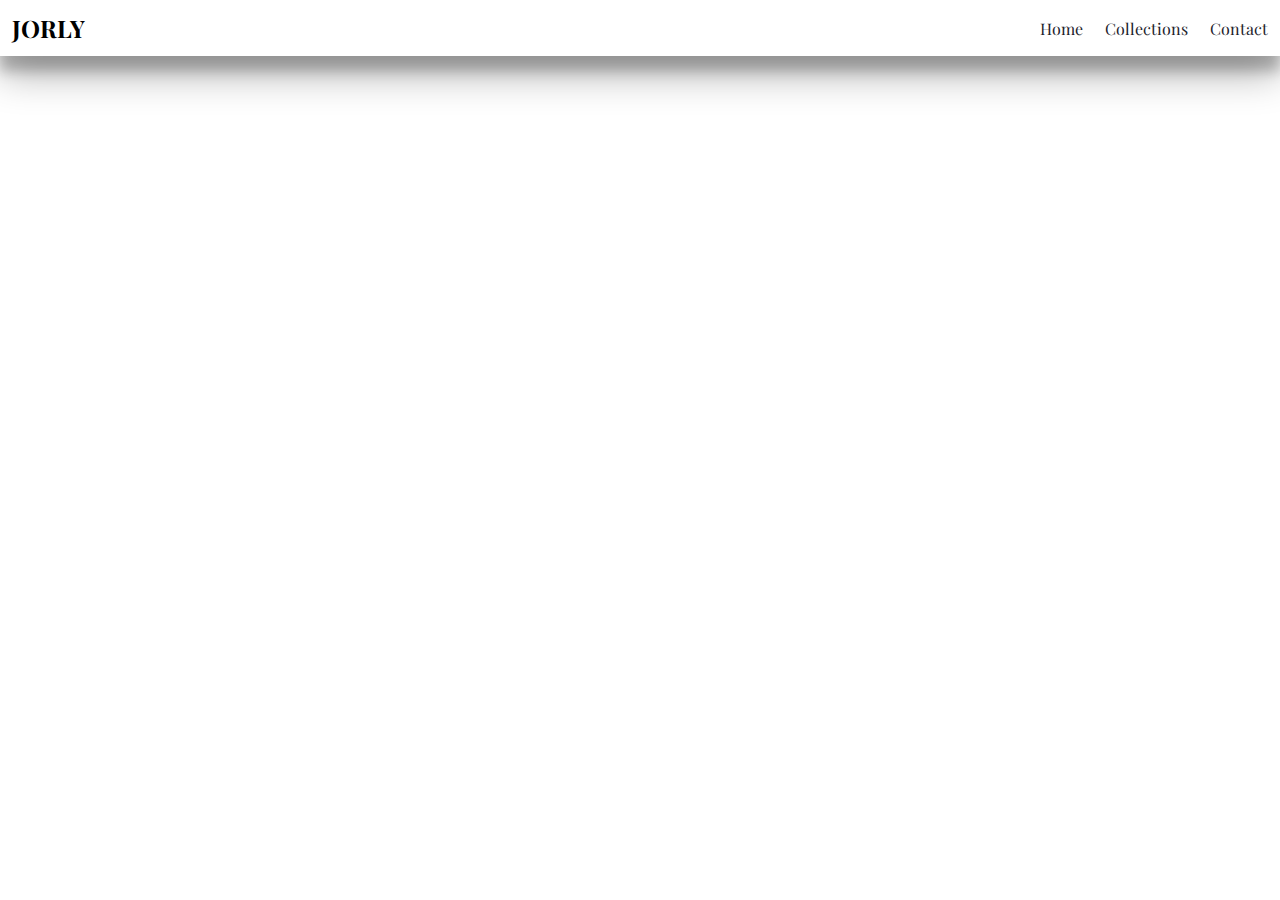
==== WebProject-02/index.html @ 0eb0fa3d "first commit for the file" ====
<!DOCTYPE html>
<html lang="en">
<head>
  <meta charset="UTF-8">
  <meta name="viewport" content="width=device-width, initial-scale=1.0">
  <!-- Me style -->
  <link rel="stylesheet" href="./src/Assets/style.css">
  <!-- Me script -->
  <script src="./src/Assets/index.js" defer></script>
  <!-- icons link -->
  <link rel="stylesheet" href="https://cdnjs.cloudflare.com/ajax/libs/font-awesome/6.5.1/css/all.min.css" integrity="sha512-DTOQO9RWCH3ppGqcWaEA1BIZOC6xxalwEsw9c2QQeAIftl+Vegovlnee1c9QX4TctnWMn13TZye+giMm8e2LwA==" crossorigin="anonymous" referrerpolicy="no-referrer" />
  <!-- google font -->
  <link rel="preconnect" href="https://fonts.googleapis.com">
<link rel="preconnect" href="https://fonts.gstatic.com" crossorigin>
<link href="https://fonts.googleapis.com/css2?family=Playfair+Display:ital,wght@0,400..900;1,400..900&display=swap" rel="stylesheet">
  <title>Jarly.com</title>
</head>
<body>
<!-- Navbar -->
 <nav class="navbar">
  <h2>JORLY</h2>

  <div class="navbar-links">
    <p class="navbar-link"><a href="#">Home</a></p>
    <p class="navbar-link"><a href="#">Collections</a></p>
    <p class="navbar-link"><a href="#">Contact</a></p>
  </div>

  <div class="navbar-menu-toggle" onclick="showNavbar()">
    <i class="fa-solid fa-bars"></i>
  </div>
 </nav>

 <!-- side Navbar -->
  <div class="side-navbar" onclick="closeNavbar()">
    <p style="text-align: right;">
      <i class="fa-solid fa-xmark"></i>
    </p>
  
      <div class="side-navbar-links">
        <p class="side-navbar-link"><a href="#">Home</a></p>
        <p class="side-navbar-link"><a href="#">Collections</a></p>
        <p class="side-navbar-link"><a href="#">Contact</a></p>
      </div>

  </div>
  </body>
</html>
---- WebProject-02/src/Assets/style.css ----
*{
  margin: 0;
  padding: 0;
}
body{
  font-family: "Playfair Display", serif;

}
.navbar{
  display: flex;
  justify-content: space-between;
  align-items: center;
  padding: 12px;
  box-shadow: rgba(0, 0, 0, 0.3) 0px 19px 38px, rgba(0, 0, 0, 0.22) 0px 15px 12px;
  }
.navbar-links{
  display: flex;
  column-gap: 22px;
}
.navbar-links a{
  text-decoration: none;
  color: #1d232c;
}
.navbar-links a:hover{
  text-decoration: underline;
  color: #1d232c;
}
.navbar-menu-toggle{
  display: none;
}

/* Side Navbar */
.side-navbar{
  background-color: #1d232c;
  width: 50%;
  height: 100%;
  position: fixed;
  top: 0;
  left: -60%;
  padding: 20px;
  color: white;
  transition: 2s;
}
.side-navbar-link{
 margin-bottom: 30px;
}
.side-navbar-link a{
  text-decoration: none;
 color: white;
 }
 .side-navbar-link a:hover{
  text-decoration: underline;
 }

/* Media Query */

@media screen and (max-width:700px) {
  .navbar-menu-toggle{
    display: block;
  }
  .navbar-links{
    display: none;
  }
}
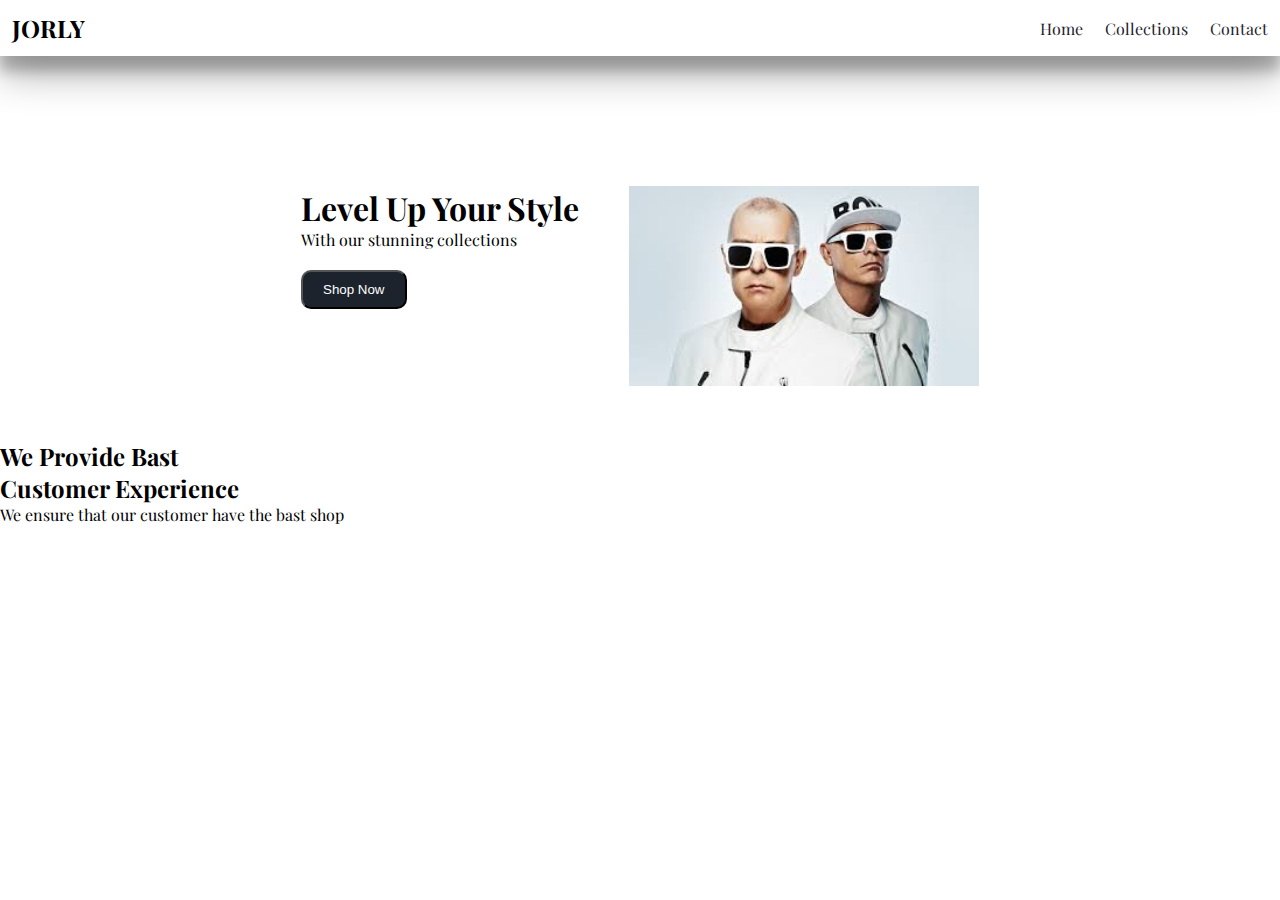
==== commit 11c66d9b: "tow commit for the file" ====
--- a/WebProject-02/index.html
+++ b/WebProject-02/index.html
@@ -17,7 +17,8 @@
 </head>
 <body>
 <!-- Navbar -->
- <nav class="navbar">
+ <nav>
+ <div class="navbar">
   <h2>JORLY</h2>
 
   <div class="navbar-links">
@@ -29,20 +30,45 @@
   <div class="navbar-menu-toggle" onclick="showNavbar()">
     <i class="fa-solid fa-bars"></i>
   </div>
- </nav>
+</div>
 
  <!-- side Navbar -->
   <div class="side-navbar" onclick="closeNavbar()">
     <p style="text-align: right;">
       <i class="fa-solid fa-xmark"></i>
     </p>
-  
+
       <div class="side-navbar-links">
         <p class="side-navbar-link"><a href="#">Home</a></p>
         <p class="side-navbar-link"><a href="#">Collections</a></p>
         <p class="side-navbar-link"><a href="#">Contact</a></p>
       </div>
+  </div>
+ </nav>
 
+<!-- Header -->
+ <div class="header">
+    <div>
+      <h1>Level Up Your Style</h1>
+      <p>With our stunning collections</p>
+      <button class="head-btn">Shop Now</button>
+    </div>
+    <div>
+      <img class="header-img" src="./src/Images/img-1.jpg" alt="">
+    </div>
+ </div>
+
+ <!-- Service -->
+ <div class="service">
+  <div class="service-container-1">
+    <div>
+      <h2>We Provide Bast</h2>
+      <h2> Customer Experience</h2>
+    </div>
+    <div>
+      <p>We ensure that our customer have the bast shop </p>
+    </div>
   </div>
+ </div>
   </body>
 </html>--- a/WebProject-02/src/Assets/style.css
+++ b/WebProject-02/src/Assets/style.css
@@ -52,6 +52,29 @@
   text-decoration: underline;
  }
 
+ /* header */
+ .header{
+  display: flex;
+  justify-content: center;
+  gap: 50px;
+  padding: 50px;
+  margin-top: 80px;
+ }
+ .head-btn{
+  padding-left: 20px;
+  padding-right: 20px;
+  padding-top: 10px;
+  padding-bottom: 10px;
+  margin-top: 20px;
+  background-color: #1d232c;
+  color: white;
+  cursor: pointer;
+  border-radius: 10px;
+}
+.header-img{
+  width: 350px;
+  height: 200px;
+}
 /* Media Query */
 
 @media screen and (max-width:700px) {
@@ -61,4 +84,7 @@
   .navbar-links{
     display: none;
   }
+  .header-img{
+    display: none;
+  }
 }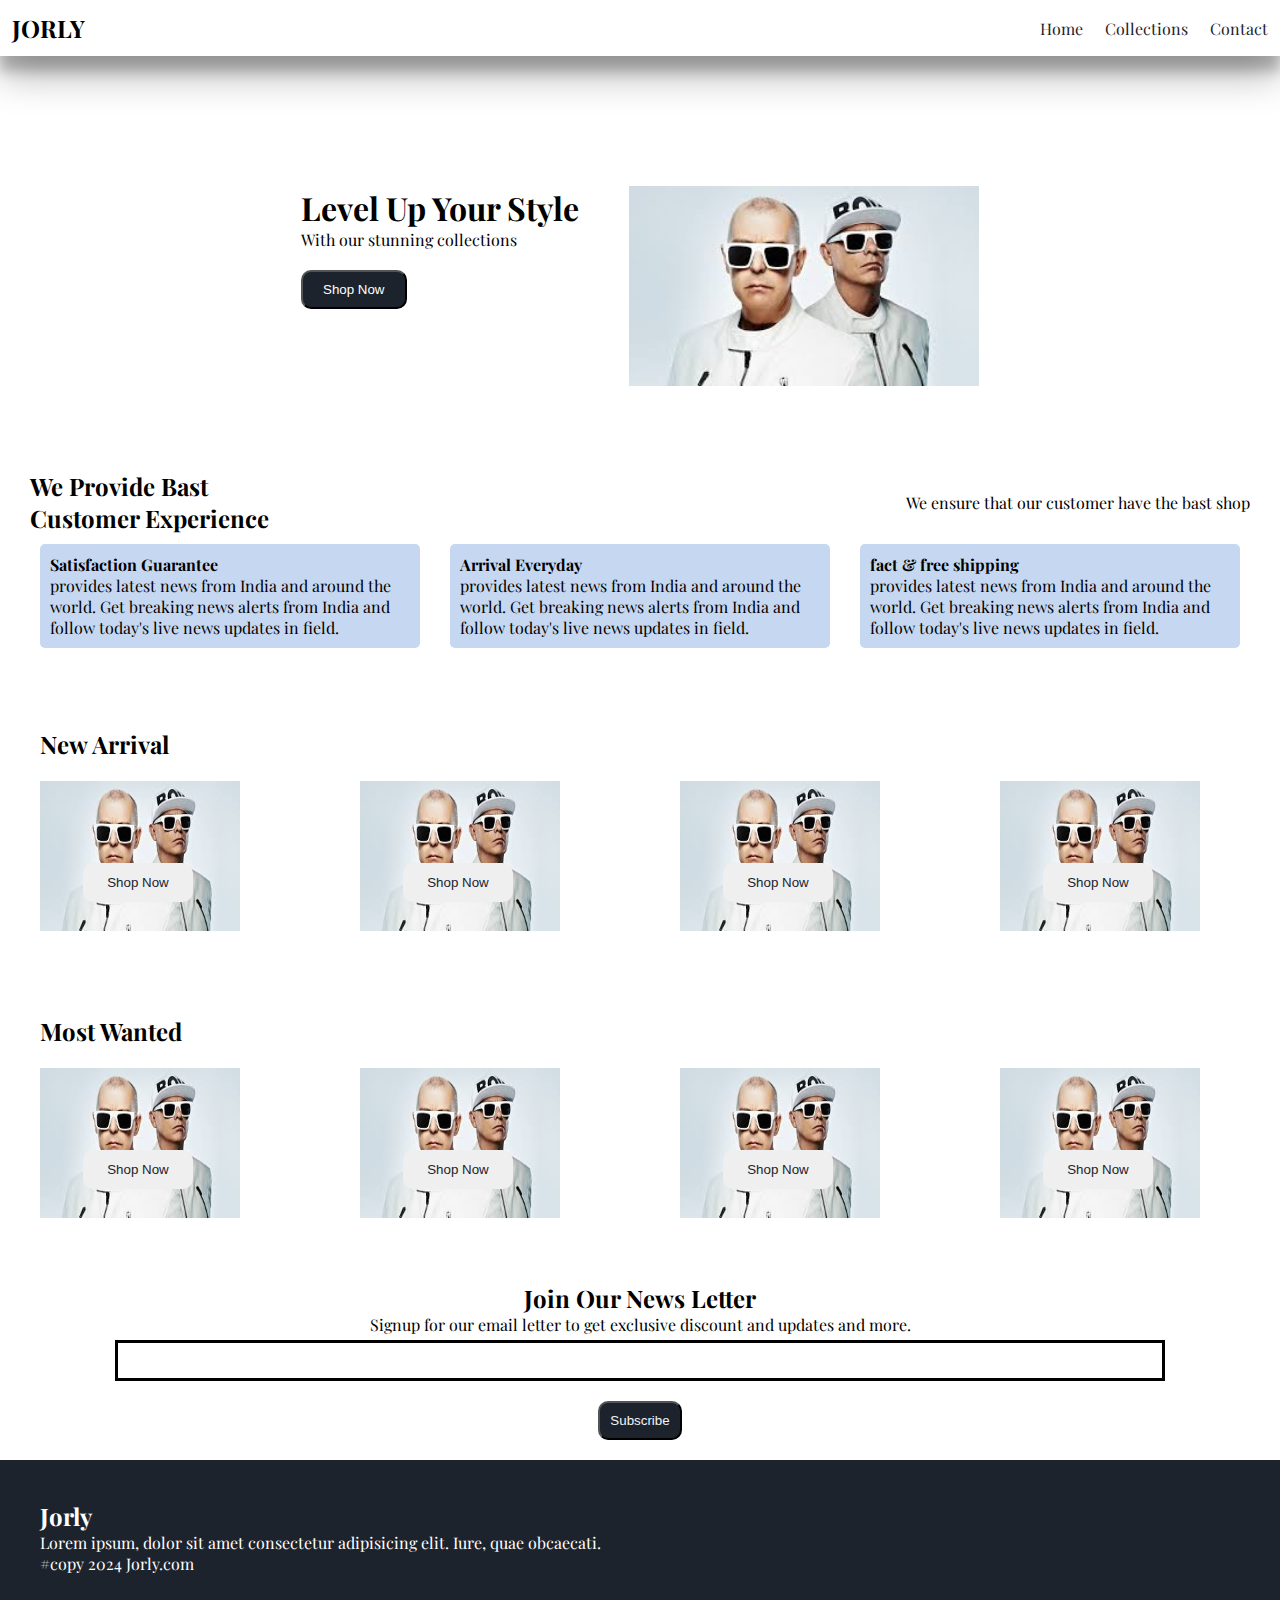
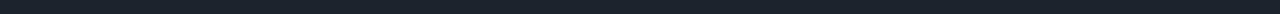
==== commit 6f5d5964: "tow commit for the file" ====
--- a/WebProject-02/index.html
+++ b/WebProject-02/index.html
@@ -69,6 +69,99 @@
       <p>We ensure that our customer have the bast shop </p>
     </div>
   </div>
+  <div class="service-container-2">
+    <div>
+      <i class="fa-regular fa-face-smile"></i>
+      <h4>Satisfaction Guarantee</h4>
+      <p>provides latest news from India and around the world. Get breaking news alerts from India and follow today's live news updates in field.</p>
+    </div>
+    <div>
+      <i class="fa-solid fa-heart"></i>
+      <h4>Arrival Everyday</h4>
+      <p>provides latest news from India and around the world. Get breaking news alerts from India and follow today's live news updates in field.</p>
+    </div>
+    <div>
+      <i class="fa-solid fa-truck-fast"></i>
+      <h4>fact & free shipping</h4>
+      <p>provides latest news from India and around the world. Get breaking news alerts from India and follow today's live news updates in field.</p>
+    </div>
+  </div>
  </div>
-  </body>
+ <!-- Arrival -->
+ <div style="padding: 40px;">
+  <h2>New Arrival</h2><br>
+  <div class="new-arrival">
+    <div class="arrival-container">
+      <img class="Arrival-img" src="/WebProject-02/src/Images/img-1.jpg" alt="">
+      <button>Shop Now<i class="fa-solid fa-arrow-right"></i></button>
+      </div>
+
+      <div class="arrival-container">
+        <img class="Arrival-img" src="/WebProject-02/src/Images/img-1.jpg" alt="">
+        <button>Shop Now<i class="fa-solid fa-arrow-right"></i></button>
+        </div>
+
+        <div class="arrival-container">
+          <img class="Arrival-img" src="/WebProject-02/src/Images/img-1.jpg" alt="">
+          <button>Shop Now<i class="fa-solid fa-arrow-right"></i></button>
+          </div>
+
+          <div class="arrival-container">
+            <img class="Arrival-img" src="/WebProject-02/src/Images/img-1.jpg" alt="">
+            <button>Shop Now<i class="fa-solid fa-arrow-right"></i></button>
+            </div>
+        </div>
+  </div>
+<!-- most wanted -->
+<div style="padding: 40px;">
+  <h2>Most Wanted</h2><br>
+  <div class="new-arrival">
+    <div class="arrival-container">
+      <img class="Arrival-img" src="/WebProject-02/src/Images/img-1.jpg" alt="">
+      <button>Shop Now<i class="fa-solid fa-arrow-right"></i></button>
+      </div>
+
+      <div class="arrival-container">
+        <img class="Arrival-img" src="/WebProject-02/src/Images/img-1.jpg" alt="">
+        <button>Shop Now<i class="fa-solid fa-arrow-right"></i></button>
+        </div>
+
+        <div class="arrival-container">
+          <img class="Arrival-img" src="/WebProject-02/src/Images/img-1.jpg" alt="">
+          <button>Shop Now<i class="fa-solid fa-arrow-right"></i></button>
+          </div>
+
+          <div class="arrival-container">
+            <img class="Arrival-img" src="/WebProject-02/src/Images/img-1.jpg" alt="">
+            <button>Shop Now<i class="fa-solid fa-arrow-right"></i></button>
+            </div>
+        </div>
+  </div>
+<!-- news -->
+  <div class="news">
+    <h2>Join Our News Letter</h2>
+    <p>Signup for our email letter to get exclusive discount and updates and  more. </p>
+    <div>
+      <input type="text" class="search">
+    </div>
+    <div>
+      <button>Subscribe    </button>
+  </div>
+  </div>
+<!--footer  -->
+ <div class="footer">
+  <div class="footer-container">
+    <div class="footer-box1">
+      <h2 class="footer-heading-text">Jorly</h2>
+      <p>Lorem ipsum, dolor sit amet consectetur adipisicing elit. Iure, quae obcaecati.</p>
+      <div class="footer-icon-container">
+        <i class="fa-brands fa-instagram" style="color: white;"></i>
+        <i class="fa-brands fa-twitter" style="color: white;"></i>
+        <i class="fa-brands fa-facebook" style="color: white;"></i>
+      </div>
+    </div>
+  </div>
+  <p>#copy 2024 Jorly.com</p>
+ </div>
+</body>
 </html>--- a/WebProject-02/src/Assets/style.css
+++ b/WebProject-02/src/Assets/style.css
@@ -75,8 +75,87 @@
   width: 350px;
   height: 200px;
 }
+/*  Service */
+.service{
+  padding: 30px;
+}
+.service-container-1{
+  display: flex;
+  justify-content: space-between;
+  align-items: center;
+}
+.service-container-2{
+  display: flex;
+  justify-content: space-between;
+  align-items: center;
+  gap: 10px;
+}
+.service-container-2 div{
+  background-color: #c6d7f1;
+  border-radius: 5px;
+  padding: 10px;
+  margin: 10px;
+  -webkit-border-radius:;
+  -moz-border-radius:;
+  -ms-border-radius:;
+  -o-border-radius:;
+}
+/* Arrival */
+.new-arrival{
+  display: flex;
+  justify-content: space-between;
+  flex-wrap: wrap;
+}
+.arrival-container{
+  position: relative;
+  flex-basis: 20%;
+}
+.new-arrival button{
+  padding-left: 10%;
+  padding-right: 10%;
+  padding-top: 5%;
+  padding-bottom: 5%;
+  margin-top:5px;
+  color: #1d232c;
+  position: absolute;
+  top: 50%;
+  left: 18%;
+  border-radius: 10px;
+  border: none;
+}
+.Arrival-img{
+  width: 200px;
+  height: 150px; 
+}
+/* news */
+.news{
+  display: flex;
+  flex-direction: column;
+  align-items: center;
+  margin-top: 20px;
+}
+.news input{
+  padding: 10px;
+  width: 80vw;
+  margin-bottom: 10px;
+  margin-top: 5px;
+  border: solid black 3px;
+}
+.news button{
+  margin-top: 10px;
+  color: #f2f4f7;
+  background-color: #1d232c;
+  border-radius: 10px;
+  padding: 10px;
+}
+/* footer */
+.footer{
+ margin-top: 20px;
+  padding: 40px;
+  background-color: #1d232c;
+  color: white;
+}
 /* Media Query */
-
 @media screen and (max-width:700px) {
   .navbar-menu-toggle{
     display: block;
@@ -87,4 +166,10 @@
   .header-img{
     display: none;
   }
+  .service-container-1{
+    display: none;
+  }
+  .service-container-2{
+    flex-direction: column;
+  }
 }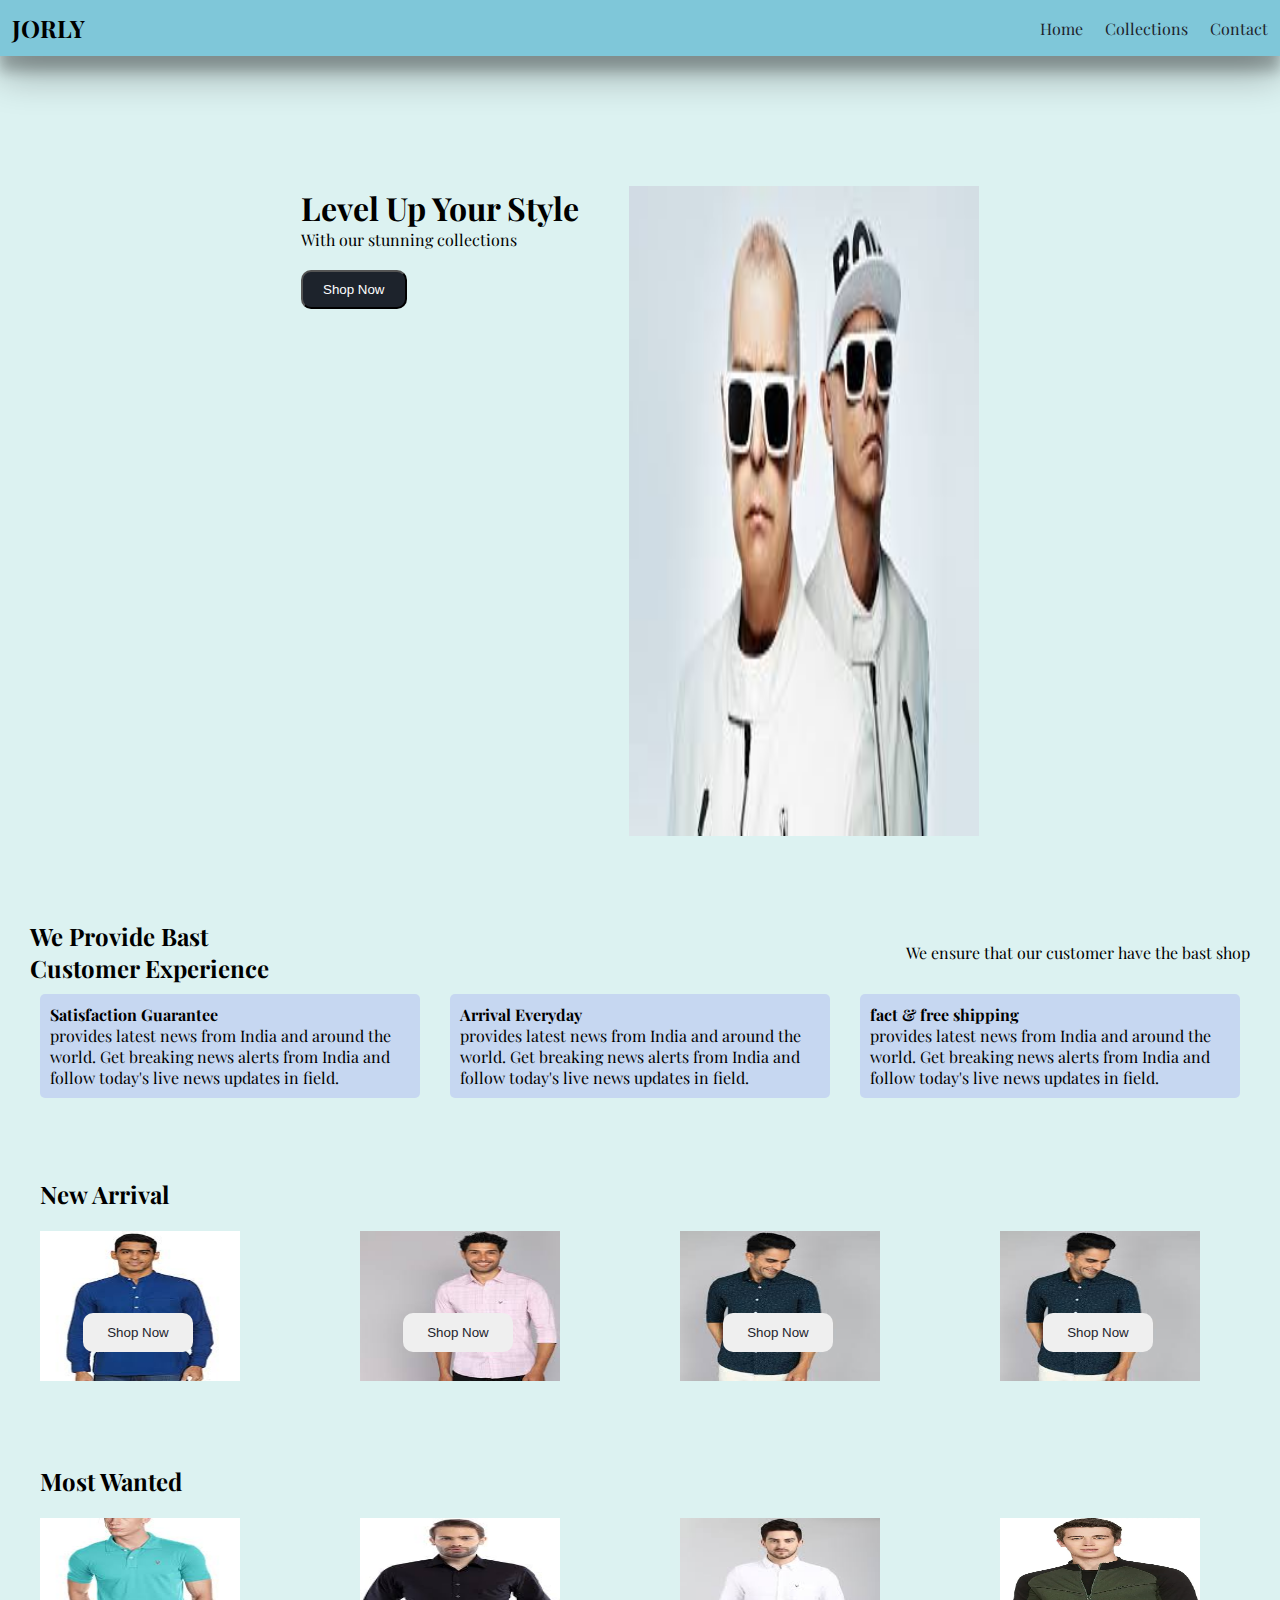
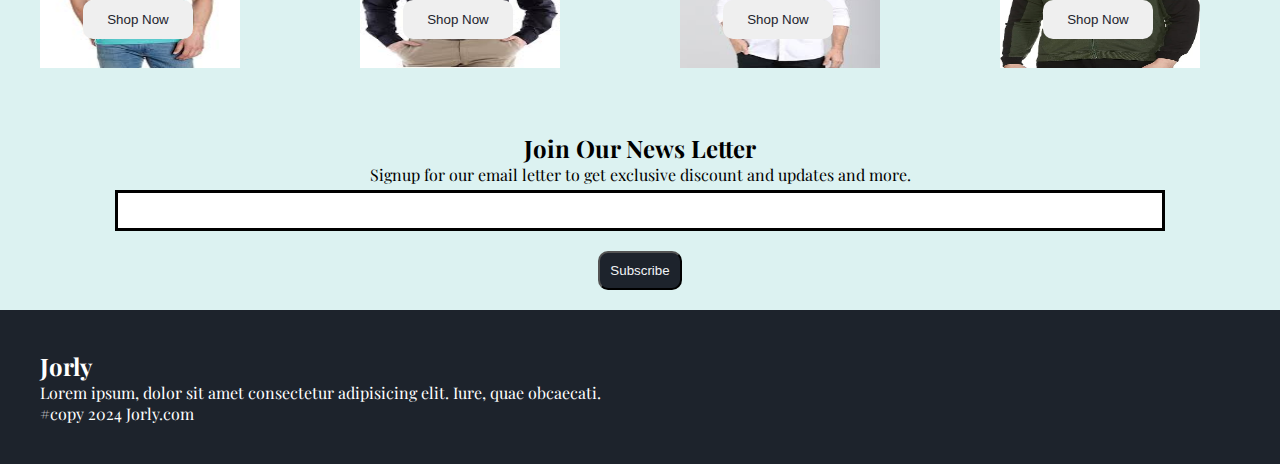
==== commit 341ab326: "tow commit for the file" ====
--- a/WebProject-02/index.html
+++ b/WebProject-02/index.html
@@ -92,22 +92,22 @@
   <h2>New Arrival</h2><br>
   <div class="new-arrival">
     <div class="arrival-container">
-      <img class="Arrival-img" src="/WebProject-02/src/Images/img-1.jpg" alt="">
+      <img class="Arrival-img" src="/WebProject-02/src/Images/img-2.jpeg" alt="">
       <button>Shop Now<i class="fa-solid fa-arrow-right"></i></button>
       </div>
 
       <div class="arrival-container">
-        <img class="Arrival-img" src="/WebProject-02/src/Images/img-1.jpg" alt="">
+        <img class="Arrival-img" src="/WebProject-02/src/Images/img-3.jpeg" alt="">
         <button>Shop Now<i class="fa-solid fa-arrow-right"></i></button>
         </div>
 
         <div class="arrival-container">
-          <img class="Arrival-img" src="/WebProject-02/src/Images/img-1.jpg" alt="">
+          <img class="Arrival-img" src="/WebProject-02/src/Images/img-4.jpeg" alt="">
           <button>Shop Now<i class="fa-solid fa-arrow-right"></i></button>
           </div>
 
           <div class="arrival-container">
-            <img class="Arrival-img" src="/WebProject-02/src/Images/img-1.jpg" alt="">
+            <img class="Arrival-img" src="/WebProject-02/src/Images/img-4.jpeg" alt="">
             <button>Shop Now<i class="fa-solid fa-arrow-right"></i></button>
             </div>
         </div>
@@ -117,22 +117,22 @@
   <h2>Most Wanted</h2><br>
   <div class="new-arrival">
     <div class="arrival-container">
-      <img class="Arrival-img" src="/WebProject-02/src/Images/img-1.jpg" alt="">
+      <img class="Arrival-img" src="/WebProject-02/src/Images/img-5.jpeg" alt="">
       <button>Shop Now<i class="fa-solid fa-arrow-right"></i></button>
       </div>
 
       <div class="arrival-container">
-        <img class="Arrival-img" src="/WebProject-02/src/Images/img-1.jpg" alt="">
+        <img class="Arrival-img" src="/WebProject-02/src/Images/img-6.jpeg" alt="">
         <button>Shop Now<i class="fa-solid fa-arrow-right"></i></button>
         </div>
 
         <div class="arrival-container">
-          <img class="Arrival-img" src="/WebProject-02/src/Images/img-1.jpg" alt="">
+          <img class="Arrival-img" src="/WebProject-02/src/Images/img-7.jpeg" alt="">
           <button>Shop Now<i class="fa-solid fa-arrow-right"></i></button>
           </div>
 
           <div class="arrival-container">
-            <img class="Arrival-img" src="/WebProject-02/src/Images/img-1.jpg" alt="">
+            <img class="Arrival-img" src="/WebProject-02/src/Images/img-8.jpeg" alt="">
             <button>Shop Now<i class="fa-solid fa-arrow-right"></i></button>
             </div>
         </div>
--- a/WebProject-02/src/Assets/style.css
+++ b/WebProject-02/src/Assets/style.css
@@ -4,13 +4,14 @@
 }
 body{
   font-family: "Playfair Display", serif;
-
+  background-color: #dcf2f1;
 }
 .navbar{
   display: flex;
   justify-content: space-between;
   align-items: center;
   padding: 12px;
+  background-color: #7fc7d9;
   box-shadow: rgba(0, 0, 0, 0.3) 0px 19px 38px, rgba(0, 0, 0, 0.22) 0px 15px 12px;
   }
 .navbar-links{
@@ -40,6 +41,10 @@
   padding: 20px;
   color: white;
   transition: 2s;
+  -webkit-transition: 2s;
+  -moz-transition: 2s;
+  -ms-transition: 2s;
+  -o-transition: 2s;
 }
 .side-navbar-link{
  margin-bottom: 30px;
@@ -73,7 +78,7 @@
 }
 .header-img{
   width: 350px;
-  height: 200px;
+  height: 650px;
 }
 /*  Service */
 .service{
@@ -95,10 +100,10 @@
   border-radius: 5px;
   padding: 10px;
   margin: 10px;
-  -webkit-border-radius:;
-  -moz-border-radius:;
-  -ms-border-radius:;
-  -o-border-radius:;
+  -webkit-border-radius: 5px;
+  -moz-border-radius: 5px;
+  -ms-border-radius: 5px;
+  -o-border-radius: 5px;
 }
 /* Arrival */
 .new-arrival{
@@ -125,7 +130,7 @@
 }
 .Arrival-img{
   width: 200px;
-  height: 150px; 
+  height: 150px;
 }
 /* news */
 .news{
